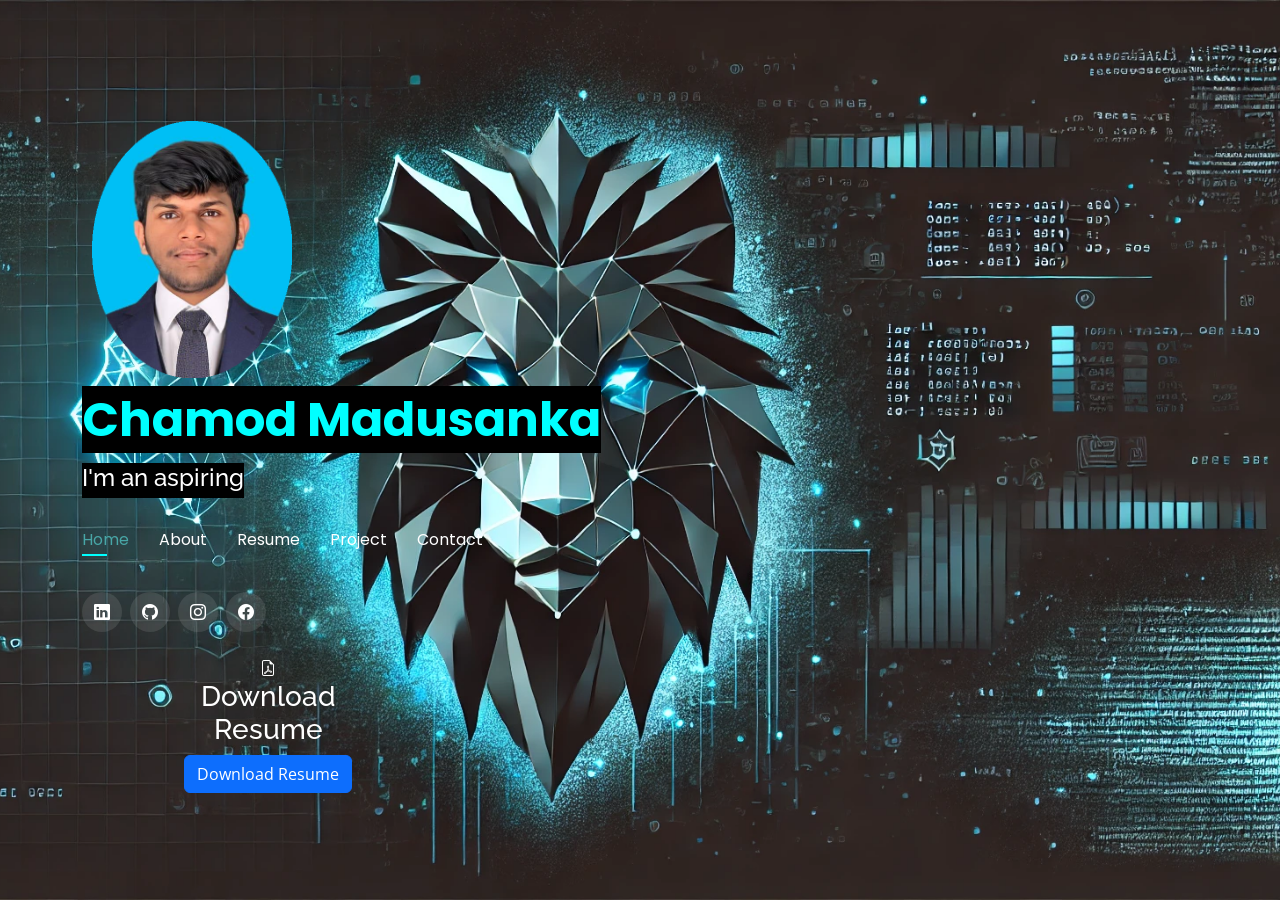
==== index.html @ 1772f2ce "Add files via upload First Commit" ====
<!DOCTYPE html>
<html lang="en">

<head>
  <meta charset="utf-8">
  <meta content="width=device-width, initial-scale=1.0" name="viewport">

  <title>Chamod Portfolio</title>
  <meta content="" name="description">
  <meta content="" name="keywords">

  <!-- Favicons -->
  <link href="assets/img/favicon.png" rel="icon">
  <link href="assets/img/apple-touch-icon.png" rel="apple-touch-icon">

  <!-- Google Fonts -->
  <link href="https://fonts.googleapis.com/css?family=Open+Sans:300,300i,400,400i,600,600i,700,700i|Raleway:300,300i,400,400i,500,500i,600,600i,700,700i|Poppins:300,300i,400,400i,500,500i,600,600i,700,700i" rel="stylesheet">

  <!-- Vendor CSS Files -->
  <link href="assets/vendor/bootstrap/css/bootstrap.min.css" rel="stylesheet">
  <link href="assets/vendor/bootstrap-icons/bootstrap-icons.css" rel="stylesheet">
  <link href="assets/vendor/boxicons/css/boxicons.min.css" rel="stylesheet">
  <link href="assets/vendor/glightbox/css/glightbox.min.css" rel="stylesheet">
  <link href="assets/vendor/remixicon/remixicon.css" rel="stylesheet">
  <link href="assets/vendor/swiper/swiper-bundle.min.css" rel="stylesheet">

  <!-- Template Main CSS File -->
  <link href="assets/css/style.css" rel="stylesheet">

</head>

<body>

  <!-- ======= Header ======= -->
 <head>
  <meta charset="UTF-8">
  <meta name="viewport" content="width=device-width, initial-scale=1.0">
  <title>Chamod Madusanka</title>
  <link href="styles.css" rel="stylesheet">
</head>
<body>
  <header id="header">
    <div class="container">
      
      <h2>
        <div style="padding: 10px;">
          <img src="assets/img/profile.png" alt="Chamod Madusanka" class="dp-img" style="max-width: 200px;">
        </div>
      </h2>
  
      <h1><span><a href="index.html">Chamod Madusanka</a></span></h1>
    
      
      <h2><span id="profession"></span></h2>

      <!-- .navbar -->
  
      <nav id="navbar" class="navbar">
        <ul>
          <li><a class="nav-link active" href="#header">Home</a></li>
          <li><a class="nav-link" href="#about">About</a></li>
          <li><a class="nav-link" href="#resume">Resume</a></li>
          <li><a class="nav-link" href="#services">Project</a></li>
          <li><a class="nav-link" href="#contact">Contact</a></li>
        </ul>
        <i class="bi bi-list mobile-nav-toggle"></i>
      </nav>
      
      <!-- End Header -->
  
      <div class="social-links">
        <a href="https://www.linkedin.com/in/chamod-madhusanka/" class="linkedin"><i class="bi bi-linkedin"></i></a>
        <a href="https://github.com/chamod419" class="twitter"><i class="bi bi-github"></i></a>
        <a href="https://www.instagram.com/chamod_madhusanka_/" class="instagram"><i class="bi bi-instagram"></i></a>
        <a href="https://web.facebook.com/profile.php?id=100081708814983" class="facebook"><i class="bi bi-facebook"></i></a>
              
      </div>
      
      <div class="pdf">
      <div class="col-md-2 col-12 mt-4 d-flex align-items-stretch justify-content-center offset-md-1">
        <div class="info-box text-center">
          <i class="bi bi-file-earmark-pdf"></i>
          <h3>Download Resume</h3>
          <p>
            <a href="assets/Chamod_Madusanka_CV.pdf" class="btn btn-primary" download>Download Resume</a>
          </p>
        </div>
      </div>
      </div>
      
    </div>
  </header>
  
  <body>
    <p id="profession"></p>
  
    <script>
      // Define an array of sentences
      var sentences = [
        "I'm an aspiring Software Engineer.",
        "Passionate about Problem-Solving.",
        "Skilled in full-stack development.",
        "Familiar with database management.",
        "Quick learner of new technologies."
      ];
  
      // Function to simulate typing effect
      function typeEffect(element, sentence, delay) {
        var index = 0;
  
        function type() {
          if (index < sentence.length) {
            element.innerHTML += sentence.charAt(index);
            index++;
            setTimeout(type, delay);
          }
        }
  
        type();
      }
  
      // Function to cycle through sentences
      function cycleSentences() {
        var professionElement = document.getElementById("profession");
        var currentIndex = 0;
  
        // Function to update the profession element with the current sentence
        function updateProfession() {
          professionElement.innerHTML = ''; // Clear previous content
          typeEffect(professionElement, sentences[currentIndex], 100);
  
          // Move to the next sentence
          currentIndex++;
          if (currentIndex >= sentences.length) {
            currentIndex = 0; // Start from the beginning
          }
        }
  
        // Initial update
        updateProfession();
  
        // Schedule updates every 5 seconds (adjust as needed)
        setInterval(updateProfession, 5000);
      }
  
      // Call the cycleSentences function after the page has finished loading
      window.onload = function() {
        cycleSentences();
      };
    </script>

  </body>
  
  

  <!-- ======= About Section ======= -->
  <section id="about" class="about">

    <!-- ======= About Me ======= -->
    <div class="about-me container">

      <div class="section-title">
        <h2>About</h2>
        <p>Learn more about me</p>
      </div>

      <div class="row">
        <div class="col-lg-4" data-aos="fade-right">
          <img src="assets/img/me.jpg" class="img-fluid" alt="">
        </div>
        <div class="col-lg-8 pt-4 pt-lg-0 content" data-aos="fade-left">
          <h3>Software Engineer &amp; Web Developer</h3>
          <p class="fst-italic">
            "Hello! I’m Chamod Madusanka, a dedicated and motivated software engineering student currently pursuing a Higher Diploma in Computing and Software Engineering. 
            With a strong foundation in programming, web development, and software design, 
            I am eager to apply my skills to solve real-world challenges and create impactful solutions."
          </p>
          <div class="row">
            <div class="col-lg-6">
              <ul>
                <li><i class="bi bi-chevron-right"></i> <strong>Degree:</strong> <span>BSC (HONS) Computing and Software Engineering Undergraduate Student</span></li>
                <li><i class="bi bi-chevron-right"></i> <strong>Birthday:</strong> <span>07 October 2003</span></li>
                <li><i class="bi bi-chevron-right"></i> <strong>City:</strong> <span>Matale, Sri Lanka</span></li>
              </ul>
            </div>
            <div class="col-lg-6">
              <ul>
                <li><i class="bi bi-chevron-right"></i> <strong>Age:</strong> <span>21</span></li>
                <li><i class="bi bi-chevron-right"></i> <strong>Email:</strong> <span>chamodmadusanka55@gmail.com</span></li>
                <li><i class="bi bi-chevron-right"></i> <strong>Phone:</strong> <span>076 7691095</span></li>
                <li><i class="bi bi-chevron-right"></i> <strong>Gender:</strong> <span>Male</span></li>
              </ul>
            </div>
          </div>
          <p>
            Obtaining an internship in software engineering will allow me to hone my technical, creative, and analytical 
            talents while also helping the company expand and succeed. In addition to actively participating in the team's projects and activities, 
            my goals are to obtain practical experience in the field of software engineering and to absorb knowledge from the more seasoned professionals around me.
          </p>
        </div>
      </div>

    </div><!-- End About Me -->

    <!-- ======= Counts ======= -->
    <div class="counts container">

      <div class="row">

        <div class="col-lg-3 col-md-6">
          <div class="count-box">
            <i class="bi bi-emoji-smile"></i>
            <span data-purecounter-start="0" data-purecounter-end="10" data-purecounter-duration="1" class="purecounter"></span>
            <p>TECHNICAL SKILL</p>
          </div>
        </div>

        <div class="col-lg-3 col-md-6 mt-5 mt-md-0">
          <div class="count-box">
            <i class="bi bi-journal-richtext"></i>
            <span data-purecounter-start="0" data-purecounter-end="5" data-purecounter-duration="1" class="purecounter"></span>
            <p>Projects</p>
          </div>
        </div>

        <div class="col-lg-3 col-md-6 mt-5 mt-lg-0">
          <div class="count-box">
            <i class="bi bi-headset"></i>
            <span data-purecounter-start="0" data-purecounter-end="6" data-purecounter-duration="1" class="purecounter"></span>
            <p>PERSONAL SKILLS</p>
          </div>
        </div>

        <div class="col-lg-3 col-md-6 mt-5 mt-lg-0">
          <div class="count-box">
            <i class="bi bi-award"></i>
            <span data-purecounter-start="0" data-purecounter-end="2" data-purecounter-duration="1" class="purecounter"></span>
            <p>ONGOING LEARNING</p>
          </div>
        </div>

      </div>

    </div><!-- End Counts -->

    <!-- ======= Skills  ======= -->
    <div class="skills container">

      <div class="section-title">
        <h2>Skills</h2>
      </div>

      <div class="row skills-content">

        <div class="col-lg-6">

          <div class="progress">
            <span class="skill">HTML <i class="val">90%</i></span>
            <div class="progress-bar-wrap">
              <div class="progress-bar" role="progressbar" aria-valuenow="90" aria-valuemin="0" aria-valuemax="100"></div>
            </div>
          </div>

          <div class="progress">
            <span class="skill">CSS <i class="val">90%</i></span>
            <div class="progress-bar-wrap">
              <div class="progress-bar" role="progressbar" aria-valuenow="90" aria-valuemin="0" aria-valuemax="100"></div>
            </div>
          </div>

          <div class="progress">
            <span class="skill">JavaScript <i class="val">85%</i></span>
            <div class="progress-bar-wrap">
              <div class="progress-bar" role="progressbar" aria-valuenow="85" aria-valuemin="0" aria-valuemax="100"></div>
            </div>
          </div>

          <div class="progress">
            <span class="skill">JAVA <i class="val">85%</i></span>
            <div class="progress-bar-wrap">
              <div class="progress-bar" role="progressbar" aria-valuenow="85" aria-valuemin="0" aria-valuemax="100"></div>
            </div>
          </div>

          <div class="progress">
            <span class="skill">Php <i class="val">80%</i></span>
            <div class="progress-bar-wrap">
              <div class="progress-bar" role="progressbar" aria-valuenow="80" aria-valuemin="0" aria-valuemax="100"></div>
            </div>
          </div>

          <div class="progress">
            <span class="skill">C++ <i class="val">90%</i></span>
            <div class="progress-bar-wrap">
              <div class="progress-bar" role="progressbar" aria-valuenow="90" aria-valuemin="0" aria-valuemax="100"></div>
            </div>
          </div>

          <div class="progress">
            <span class="skill">SQL <i class="val">90%</i></span>
            <div class="progress-bar-wrap">
              <div class="progress-bar" role="progressbar" aria-valuenow="90" aria-valuemin="0" aria-valuemax="100"></div>
            </div>
          </div>

          <div class="progress">
            <span class="skill">Bootstrap <i class="val">50%</i></span>
            <div class="progress-bar-wrap">
              <div class="progress-bar" role="progressbar" aria-valuenow="50" aria-valuemin="0" aria-valuemax="100"></div>
            </div>
          </div>

          <div class="progress">
            <span class="skill">Python <i class="val">70%</i></span>
            <div class="progress-bar-wrap">
              <div class="progress-bar" role="progressbar" aria-valuenow="70" aria-valuemin="0" aria-valuemax="100"></div>
            </div>
          </div>

          <div class="progress">
            <span class="skill">React JS<i class="val">75%</i></span>
            <div class="progress-bar-wrap">
              <div class="progress-bar" role="progressbar" aria-valuenow="75" aria-valuemin="0" aria-valuemax="100"></div>
            </div>
          </div>

        <div class="progress">
          <span class="skill">Node JS<i class="val">75%</i></span>
          <div class="progress-bar-wrap">
            <div class="progress-bar" role="progressbar" aria-valuenow="75" aria-valuemin="0" aria-valuemax="100"></div>
          </div>
        </div>

        </div>


      </div>

    </div><!-- End Skills -->

    <!-- ======= Interests ======= -->
    <div class="interests container">

      <div class="section-title">
        <h2>Interests</h2>
      </div>

      <div class="row">
        <div class="col-lg-3 col-md-4">
          <div class="icon-box">
            <i class="ri-store-line" style="color: #AE445A;"></i>
            <h3>Software Engineering Intern</h3>
          </div>
        </div>
        <div class="col-lg-3 col-md-4 mt-4 mt-md-0">
          <div class="icon-box">
            <i class="ri-bar-chart-box-line" style="color: #E82561;"></i>
            <h3>Frontend Developer Intern</h3>
          </div>
        </div>
        <div class="col-lg-3 col-md-4 mt-4 mt-md-0">
          <div class="icon-box">
            <i class="ri-calendar-todo-line" style="color: #F2AE66;"></i>
            <h3>Backend Developer Intern</h3>
          </div>
        </div>
        <div class="col-lg-3 col-md-4 mt-4 mt-lg-0">
          <div class="icon-box">
            <i class="ri-paint-brush-line" style="color: #EB5A3C;"></i>
            <h3>Full Stack Developer Intern</h3>
          </div>
        </div>
        
    </div><!-- End Interests -->


  </section>
  <!-- End About Section -->

  <!-- ======= Resume Section ======= -->
  <section id="resume" class="resume">
    <div class="container">

      <div class="section-title">
        <h2>Resume</h2>
        <p>Check My Resume</p>
        <div class="col-md-2 col-12 mt-4 d-flex align-items-stretch justify-content-center offset-md-1">
          <div class="info-box text-center">
            <i class="bi bi-file-earmark-pdf"></i>
            <h3>Download Resume</h3>
            <p>
              <a href="assets/Chamod_Madusanka_CV.pdf" class="btn btn-primary" download>Download Resume</a>
            </p>
          </div>
        </div>
      </div>

      <div class="row">
        <div class="col-lg-6">
          <h3 class="resume-title">PROJECTS</h3>

          <div class="resume-item pb-0">
            <h4>Developed a fully responsive, database-driven restaurant management
              web application </h4>
            <p><em>For “The Gallery Café” to enhance customer experience and streamline
              operations. Features include online table reservations, pre-order
              functionality, role based user management and a search system to filter menu
              items by cuisine. Integrated secure user authentication for Admin, Staff and
              Customers, with high-quality visuals for menus and promotions.
              </em></p>
            <p>
            <ul>
              <li>Technologies-:  HTML, CSS, JavaScript, PHP, MYSQL</li>
              
            </ul>
            </p>
          </div>

          <div class="resume-item pb-0">
            <h4>Bakery Management System </h4>
            <p><em>Developed a comprehensive C++ application to manage a bakery’s
              inventory and customer interactions, featuring user authentication, item
              display, addition, search, and a dynamic shopping cart with a checkout
              process. Integrated real-time stock level checks during cart additions,
              ensuring accurate inventory updates.
              </em></p>
            <p>
            <ul>
              <li>Technologies-: C++</li>
              
            </ul>
            </p>
          </div>

          <div class="resume-item pb-0">
            <h4>Expense Track web application </h4>
            <p><em>Developed a project to accomplish a track application to maintain our
              expenses. The objectives was to build expense tracker which contains details
              of the individual and it will give some features like to download, upload
              receipt and checking categorization in the relevant budget of the user using
              income and the expense.
              </em></p>
            <p>
            <ul>
              <li>Technologies-: HTML, CSS, JavaScript, Node.js</li>
              </ul>
              </p>
              </div>

              <div class="resume-item pb-0">
                <h4>Dog Nutrition App </h4>
                <p><em>Developed a mobile application to help dog owners find and purchase highquality dog food and access educational content on dog nutrition. The app
                  features user authentication, profile management, a searchable product
                  catalog with detailed descriptions and reviews, a shopping cart with realtime updates, and a dedicated section for nutrition guides tailored to
                  different breeds and life stages.
                  </em></p>
                <p>
                <ul>
                  <li>Technologies used include Android Studio.</li>
          
            </ul>
            </p>
          </div>

              <div class="resume-item pb-0">
                <h4>Simple Shooting Game </h4>
                <p><em>Developed a browser-based shooting game using HTML, CSS, and
                  JavaScript, featuring responsive gameplay, real-time scoring, and level
                  progression. Implemented player controls, firing mechanics, dynamic enemy
                  generation, and collision detection. Enhanced user experience with smooth
                  animations, interactive game logic, and a user-friendly interface.                  
                  </em></p>
                <p>
                <ul>
                  <li>Technologies-: HTML, CSS, JavaScript</li>
          
            </ul>
            </p>
          </div>

            

          <h3 class="resume-title">Education</h3>
          <div class="resume-item">
            <h4>International College of Business & Technology (ICBT)</h4>
            <h5>2023 - 2026</h5>
            <p><em>BSC (HONS) Computing and Software Engineering Undergraduate Student.</em></p>
          </div>
          <div class="resume-item">
            <h4>Christ Church College Matale </h4>
            <h5>2009 - 2022</h5>
            <p><em>G.C.E (A/L) Examination | Appearance in Science Stream</em></p>
            <p>G.C.E (O/L) Examination </p>
          </div>
        </div>
    
      </div>

    </div>
  </section>
  <!-- End Resume Section -->

  <!-- ======= Services Section ======= -->
  <section id="services" class="services">
    <div class="container">

      <div class="section-title">
        <h2>PROJECTS</h2>
        <p>MY PROJECTS</p>
      </div>

      <div class="row">

        <div class="col-lg-4 col-md-6 d-flex align-items-stretch mt-4 mt-lg-0">
          <div class="icon-box">
            <a href="https://github.com/chamod419/Restaurant-web-application">
            <div class="icon"><i class="bx bxl-dribbble"></i></div>
            <h4>Developed a fully responsive, database-driven restaurant management
              web application.</h4>
            <p>For “The Gallery Café” to enhance customer experience and streamline
              operations. Features include online table reservations, pre-order
              functionality, role based user management and a search system to filter menu
              items by cuisine. Integrated secure user authentication for Admin, Staff and
              Customers, with high-quality visuals for menus and promotions.</p></a>
          </div>
        </div>

        <br><br>

        <div class="col-lg-4 col-md-6 d-flex align-items-stretch mt-4 mt-lg-0">
          <div class="icon-box">
            <a href="https://github.com/chamod419/Bakery-Management-System">
            <div class="icon"><i class="bx bx-world"></i></div>
            <h4>Bakery Management System</h4>
            <p>Developed a comprehensive C++ application to manage a bakery’s
              inventory and customer interactions, featuring user authentication, item
              display, addition, search, and a dynamic shopping cart with a checkout
              process. Integrated real-time stock level checks during cart additions,
              ensuring accurate inventory updates.</p></a>
          </div>
        </div>

        <div class="col-lg-4 col-md-6 d-flex align-items-stretch">
          <div class="icon-box">
            <a href="https://github.com/chamod419/Expense-Track-web-application-">
            <div class="icon"><i class="bx bxl-dribbble"></i></div>
            <h4>Expense Track web application</h4>
            <p>Developed a project to accomplish a track application to maintain our
              expenses. The objectives was to build expense tracker which contains details
              of the individual and it will give some features like to download, upload
              receipt and checking categorization in the relevant budget of the user using
              income and the expense.
              </p></a>
          </div>
        </div>
        <br>

        <div class="col-lg-4 col-md-6 d-flex align-items-stretch mt-4 mt-md-0">
          <div class="icon-box">
            <a href="https://github.com/chamod419/Dog-Nutrition-App">
            <div class="icon"><i class="bx bx-file"></i></div>
            <h4>Dog Nutrition App</h4>
            <p>Developed a mobile application to help dog owners find and purchase highquality dog food and access educational content on dog nutrition. The app
              features user authentication, profile management, a searchable product
              catalog with detailed descriptions and reviews, a shopping cart with realtime updates, and a dedicated section for nutrition guides tailored to
              different breeds and life stages</p></a>
          </div>
        </div>

        <div class="col-lg-4 col-md-6 d-flex align-items-stretch mt-4 mt-lg-0">
          <div class="icon-box">
            <a href="https://github.com/chamod419/Shotting-Game">
            <div class="icon"><i class="bx bx-tachometer"></i></div>
            <h4>Simple Shooting Game</h4>
            <p>Developed a browser-based shooting game using HTML, CSS, and
              JavaScript, featuring responsive gameplay, real-time scoring, and level
              progression. Implemented player controls, firing mechanics, dynamic enemy
              generation, and collision detection. Enhanced user experience with smooth
              animations, interactive game logic, and a user-friendly interface.</p></a>
          </div>
        </div>

      </div>

    </div>
  </section><!-- End Services Section -->

 

  <!-- ======= Contact Section ======= -->
  <section id="contact" class="contact">
    <div class="container">

      <div class="section-title">
        <h2>Contact</h2>
        <p>Contact Me</p>
      </div>

      <div class="row mt-2">

        <div class="col-md-6 d-flex align-items-stretch">
          <div class="info-box">
            <i class="bx bx-map"></i>
            <h3>My Address</h3>
            <p>15, Mattawa Road, Warakamura, Ukuwela, Matale, Sri Lanka</p>
          </div>
        </div>

        <div class="col-md-6 mt-4 mt-md-0 d-flex align-items-stretch">
          <div class="info-box">
            <i class="bx bx-share-alt"></i>
            <h3>Social Profiles</h3>
            <div class="social-links">
              <a href="https://www.linkedin.com/in/chamod-madhusanka/" class="linkedin"><i class="bi bi-linkedin"></i></a>
              <a href="https://github.com/chamod419" class="twitter"><i class="bi bi-github"></i></a>
              <a href="https://www.instagram.com/chamod_madhusanka_/" class="instagram"><i class="bi bi-instagram"></i></a>
              <a href="https://web.facebook.com/profile.php?id=100081708814983" class="facebook"><i class="bi bi-facebook"></i></a>
            </div>
          </div>
        </div>

        <div class="col-md-6 mt-4 d-flex align-items-stretch">
          <div class="info-box">
            <i class="bx bx-envelope"></i>
            <h3>Email Me</h3>
            <p>chamodmadhusanka55@gmail.com</p>
          </div>
        </div>
        <div class="col-md-6 mt-4 d-flex align-items-stretch">
          <div class="info-box">
            <i class="bx bx-phone-call"></i>
            <h3>Call Me</h3>
            <p>+94 767691095</p>
          </div>
        </div>
      </div>

      <form id="contactForm" action="https://api.web3forms.com/submit" method="post" role="form" class="php-email-form mt-4">
        <div class="row">
          <input type="hidden" name="access_key" value="79385c05-79aa-4429-8ef5-6fbf453b673c">
          <div class="col-md-6 form-group">
            <input type="text" name="name" class="form-control" id="name" placeholder="Your Name" required>
          </div>
          <div class="col-md-6 form-group mt-3 mt-md-0">
            <input type="email" class="form-control" name="email" id="email" placeholder="Your Email" required>
          </div>
        </div>
        <div class="form-group mt-3">
          <input type="text" class="form-control" name="subject" id="subject" placeholder="Subject" required>
        </div>
        <div class="form-group mt-3">
          <textarea class="form-control" name="message" rows="5" placeholder="Message" required></textarea>
        </div>
        <div class="my-3">
          <div id="loading" style="display:none;">Loading...</div>
          <div id="error-message" style="display:none; color: red;">An error occurred. Please try again.</div>
          <div id="sent-message" style="display:none; color: green;">Your message has been sent. Thank you!</div>
        </div>
        <div class="text-center"><button type="submit">Send Message</button></div>
      </form>
      
      <script>
        document.getElementById("contactForm").addEventListener("submit", async function (e) {
          e.preventDefault(); // Prevent default form submission
      
          const loading = document.getElementById("loading");
          const errorMessage = document.getElementById("error-message");
          const sentMessage = document.getElementById("sent-message");
      
          // Reset messages
          loading.style.display = "block";
          errorMessage.style.display = "none";
          sentMessage.style.display = "none";
      
          const formData = new FormData(this);
      
          try {
            const response = await fetch(this.action, {
              method: this.method,
              body: formData,
            });
      
            const result = await response.json();
      
            loading.style.display = "none";
      
            if (result.success) {
              sentMessage.style.display = "block"; // Show success message
              this.reset(); // Reset form
            } else {
              errorMessage.style.display = "block";
              errorMessage.innerText = result.message || "An unexpected error occurred.";
            }
          } catch (error) {
            loading.style.display = "none";
            errorMessage.style.display = "block";
            errorMessage.innerText = `An error occurred: ${error.message}`;
          }
        });
      </script>
      

    </div>
  </section>
  
  <!-- End Contact Section -->



  <!-- Vendor JS Files -->
  <script src="assets/vendor/purecounter/purecounter_vanilla.js"></script>
  <script src="assets/vendor/bootstrap/js/bootstrap.bundle.min.js"></script>
  <script src="assets/vendor/glightbox/js/glightbox.min.js"></script>
  <script src="assets/vendor/isotope-layout/isotope.pkgd.min.js"></script>
  <script src="assets/vendor/swiper/swiper-bundle.min.js"></script>
  <script src="assets/vendor/waypoints/noframework.waypoints.js"></script>
  <script src="assets/vendor/php-email-form/validate.js"></script>

  <!-- Template Main JS File -->
  <script src="assets/js/main.js"></script>

</body>

</html>
---- assets/css/style.css ----
body {
  font-family: "Open Sans", sans-serif;
  background-color: #040404;
  color: #fff;
  position: relative;
  background: transparent;
}

body::before {
  content: "";
  position: fixed;
  background: #040404 url("../img/bg.jpg")  right no-repeat;
  background-size: cover;
  left: 0;
  right: 0;
  top: 0;
  height: 100vh;
  z-index: -1;
}

@media (min-width: 1024px) {
  body::before {
    background-attachment: fixed;
  }
}

a {
  color: #00FFFF;
  text-decoration: none;
}

a:hover {
  color: #00FFFF;
  text-decoration: none;
}

h1,
h2,
h3,
h4,
h5,
h6 {
  font-family: "Raleway", sans-serif;
  
}

/*--------------------------------------------------------------
# Header
--------------------------------------------------------------*/
#header {
  transition: ease-in-out 0.3s;
  position: relative;
  height: 100vh;
  display: flex;
  align-items: center;
  z-index: 997;
  overflow-y: auto;
}

#header * {
  transition: ease-in-out 0.3s;
}

#header h1 {
  font-size: 48px;
  margin: 0;
  padding: 0;
  line-height: 1;
  font-weight: 700;
  font-family: "Poppins", sans-serif;
  
}

#header h1 a,
#header h1 a:hover {
  color: Navyblue;
  line-height: 1;
  display: inline-block;
}

#header h2 {
  font-size: 24px;
  margin-top: 20px;
  color:#00FFFF;


}
#header h2 span {
  background-color:black;


}
#header h1 span {
  background-color: black;


}
#header h2 span {
  color: #fff;
  
  padding-bottom: 6px;
}

#header img {
  padding: 0;
  margin: 0;
}

#header .social-links {
  margin-top: 40px;
  display: flex;
}

#header .social-links a {
  font-size: 16px;
  display: flex;
  justify-content: center;
  align-items: center;
  background: rgba(255, 255, 255, 0.1);
  color: #fff;
  line-height: 1;
  margin-right: 8px;
  border-radius: 50%;
  width: 40px;
  height: 40px;
}

#header .social-links a:hover {
  background: #00FFFF;
}

@media (max-width: 992px) {
  #header h1 {
    font-size: 36px;
  }

  #header h2 {
    font-size: 20px;
    line-height: 30px;
  }

  #header .social-links {
    margin-top: 15px;
  }

  #header .container {
    display: flex;
    flex-direction: column;
    align-items: center;
  }
}

/* Header Top */
#header.header-top {
  height: 80px;
  position: fixed;
  left: 0;
  top: 0;
  right: 0;
  background: rgba(0, 0, 0, 0.9);
}

#header.header-top .social-links,
#header.header-top h2 {
  display: none;
}

#header.header-top .pdf,
#header.header-top h2 {
  display: none;
}

#header.header-top h1 {
  margin-right: auto;
  font-size: 36px;
}

#header.header-top .container {
  display: flex;
  align-items: center;
}

#header.header-top .navbar {
  margin: 0;
}

@media (max-width: 768px) {
  #header.header-top {
    height: 60px;
  }

  #header.header-top h1 {
    font-size: 26px;
  }
}

/*--------------------------------------------------------------
# Navigation Menu
--------------------------------------------------------------*/
/**
* Desktop Navigation 
*/
.navbar {
  padding: 0;
  margin-top: 35px;
}

.navbar ul {
  margin: 0;
  padding: 0;
  display: flex;
  list-style: none;
  align-items: center;
}

.navbar li {
  position: relative;
}

.navbar li+li {
  margin-left: 30px;
}

.navbar a,
.navbar a:focus {
  display: flex;
  align-items: center;
  justify-content: space-between;
  padding: 0;
  font-family: "Poppins", sans-serif;
  font-size: 16px;
  font-weight: 400;
  color: #ffffff;
  white-space: nowrap;
  transition: 0.3s;
}

.navbar a i,
.navbar a:focus i {
  font-size: 12px;
  line-height: 0;
  margin-left: 5px;
}

.navbar a:before {
  content: "";
  position: absolute;
  width: 0;
  height: 2px;
  bottom: -4px;
  left: 0;
  background-color: #00FFFF;
  visibility: hidden;
  width: 0px;
  transition: all 0.3s ease-in-out 0s;
}

.navbar a:hover:before,
.navbar li:hover>a:before,
.navbar .active:before {
  visibility: visible;
  width: 25px;
}

.navbar a:hover,
.navbar .active,
.navbar .active:focus,
.navbar li:hover>a {
  color: #48A6A7;
}

/**
* Mobile Navigation 
*/
.mobile-nav-toggle {
  color: #fff;
  font-size: 28px;
  cursor: pointer;
  display: none;
  line-height: 0;
  transition: 0.5s;
  position: fixed;
  right: 15px;
  top: 15px;
}

@media (max-width: 991px) {
  .mobile-nav-toggle {
    display: block;
  }

  .navbar ul {
    display: none;
  }
}

.navbar-mobile {
  position: fixed;
  overflow: hidden;
  top: 0;
  right: 0;
  left: 0;
  bottom: 0;
  background: rgba(0, 0, 0, 0.9);
  transition: 0.3s;
  z-index: 999;
  margin-top: 0;
}

.navbar-mobile .mobile-nav-toggle {
  position: absolute;
  top: 15px;
  right: 15px;
}

.navbar-mobile ul {
  display: block;
  position: absolute;
  top: 55px;
  right: 15px;
  bottom: 45px;
  left: 15px;
  padding: 10px 0;
  overflow-y: auto;
  transition: 0.3s;
  border: 2px solid rgba(255, 255, 255, 0.2);
}

.navbar-mobile li {
  padding: 12px 20px;
}

.navbar-mobile li+li {
  margin: 0;
}

.navbar-mobile a,
.navbar-mobile a:focus {
  font-size: 16px;
  position: relative;
}

/*--------------------------------------------------------------
# Sections General
--------------------------------------------------------------*/
section {
  overflow: hidden;
  position: absolute;
  width: 100%;
  top: 140px;
  bottom: 100%;
  opacity: 0;
  transition: ease-in-out 0.4s;
  z-index: 2;
}

section.section-show {
  top: 100px;
  bottom: auto;
  opacity: 1;
  padding-bottom: 45px;
}

section .container {
  background: rgba(0, 0, 0, 0.9);
  padding: 30px;
}

@media (max-width: 768px) {
  section {
    top: 120px;
  }

  section.section-show {
    top: 80px;
  }
}

.section-title h2 {
  font-size: 14px;
  font-weight: 500;
  padding: 0;
  line-height: 1px;
  margin: 0 0 20px 0;
  letter-spacing: 2px;
  text-transform: uppercase;
  color: #aaaaaa;
  font-family: "Poppins", sans-serif;
}

.section-title h2::after {
  content: "";
  width: 120px;
  height: 1px;
  display: inline-block;
  background: #00FFFF;
  margin: 4px 10px;
}

.section-title p {
  margin: 0;
  margin: -15px 0 15px 0;
  font-size: 36px;
  font-weight: 700;
  text-transform: uppercase;
  font-family: "Poppins", sans-serif;
  color: #fff;
}

/*--------------------------------------------------------------
# About
--------------------------------------------------------------*/
.about-me .content h3 {
  font-weight: 700;
  font-size: 26px;
  color: #00ffdd;
}

.about-me .content ul {
  list-style: none;
  padding: 0;
}

.about-me .content ul li {
  margin-bottom: 20px;
  display: flex;
  align-items: center;
}

.about-me .content ul strong {
  margin-right: 10px;
}

.about-me .content ul i {
  font-size: 16px;
  margin-right: 5px;
  color: #00ffdd;
  line-height: 0;
}

.about-me .content p:last-child {
  margin-bottom: 0;
}

/*--------------------------------------------------------------
# Counts
--------------------------------------------------------------*/
.counts {
  padding: 70px 0 60px;
}

.counts .count-box {
  padding: 30px 30px 25px 30px;
  width: 100%;
  position: relative;
  text-align: center;
  background: rgba(255, 255, 255, 0.08);
}

.counts .count-box i {
  position: absolute;
  top: -25px;
  left: 50%;
  transform: translateX(-50%);
  font-size: 24px;
  background: rgba(255, 255, 255, 0.1);
  padding: 12px;
  color: #00ffdd;
  border-radius: 50px;
  line-height: 0;
}

.counts .count-box span {
  font-size: 36px;
  display: block;
  font-weight: 600;
  color: #ff7474;
}

.counts .count-box p {
  padding: 0;
  margin: 0;
  font-family: "Raleway", sans-serif;
  font-size: 14px;
}

/*--------------------------------------------------------------
# Skills
--------------------------------------------------------------*/
.skills .progress {
  height: 60px;
  display: block;
  background: none;
  border-radius: 0;
}

.skills .progress .skill {
  padding: 10px 0;
  margin: 0;
  text-transform: uppercase;
  display: block;
  font-weight: 600;
  font-family: "Poppins", sans-serif;
  color: #fff;
}

.skills .progress .skill .val {
  float: right;
  font-style: normal;
}

.skills .progress-bar-wrap {
  background: rgba(255, 255, 255, 0.2);
}

.skills .progress-bar {
  width: 1px;
  height: 10px;
  transition: 0.9s;
  background-color: #00ff88;
}

/*--------------------------------------------------------------
# Interests
--------------------------------------------------------------*/
.interests .icon-box {
  display: flex;
  align-items: center;
  padding: 20px;
  background: rgba(255, 255, 255, 0.08);
  transition: ease-in-out 0.3s;
}

.interests .icon-box i {
  font-size: 32px;
  padding-right: 10px;
  line-height: 1;
}

.interests .icon-box h3 {
  font-weight: 700;
  margin: 0;
  padding: 0;
  line-height: 1;
  font-size: 16px;
  color: #fff;
}

.interests .icon-box:hover {
  background: rgba(255, 255, 255, 0.12);
}

/*--------------------------------------------------------------
# Testimonials
--------------------------------------------------------------*/
.testimonials .testimonials-carousel,
.testimonials .testimonials-slider {
  overflow: hidden;
}

.testimonials .testimonial-item {
  box-sizing: content-box;
  min-height: 320px;
}

.testimonials .testimonial-item .testimonial-img {
  width: 90px;
  border-radius: 50%;
  margin: -40px 0 0 40px;
  position: relative;
  z-index: 2;
  border: 6px solid rgba(255, 255, 255, 0.12);
}

.testimonials .testimonial-item h3 {
  font-size: 18px;
  font-weight: bold;
  margin: 10px 0 5px 45px;
  color: #fff;
}

.testimonials .testimonial-item h4 {
  font-size: 14px;
  color: #999;
  margin: 0 0 0 45px;
}

.testimonials .testimonial-item .quote-icon-left,
.testimonials .testimonial-item .quote-icon-right {
  color: rgba(255, 255, 255, 0.25);
  font-size: 26px;
}

.testimonials .testimonial-item .quote-icon-left {
  display: inline-block;
  left: -5px;
  position: relative;
}

.testimonials .testimonial-item .quote-icon-right {
  display: inline-block;
  right: -5px;
  position: relative;
  top: 10px;
}

.testimonials .testimonial-item p {
  font-style: italic;
  margin: 0 15px 0 15px;
  padding: 20px 20px 60px 20px;
  background: rgba(255, 255, 255, 0.1);
  position: relative;
  border-radius: 6px;
  position: relative;
  z-index: 1;
}

.testimonials .swiper-pagination {
  margin-top: 20px;
  position: relative;
}

.testimonials .swiper-pagination .swiper-pagination-bullet {
  width: 12px;
  height: 12px;
  opacity: 1;
  background-color: rgba(255, 255, 255, 0.3);
}

.testimonials .swiper-pagination .swiper-pagination-bullet-active {
  background-color: #00FFFF;
}

/*--------------------------------------------------------------
# Resume
--------------------------------------------------------------*/
.resume .resume-title {
  font-size: 26px;
  font-weight: 700;
  margin-top: 20px;
  margin-bottom: 20px;
  color: #fff;
}

.resume .resume-item {
  padding: 0 0 20px 20px;
  margin-top: -2px;
  border-left: 2px solid rgba(255, 255, 255, 0.2);
  position: relative;
}

.resume .resume-item h4 {
  line-height: 18px;
  font-size: 18px;
  font-weight: 600;
  text-transform: uppercase;
  font-family: "Poppins", sans-serif;
  color: #00CED1;
  margin-bottom: 10px;
}

.resume .resume-item h5 {
  font-size: 16px;
  background: rgba(255, 255, 255, 0.15);
  padding: 5px 15px;
  display: inline-block;
  font-weight: 600;
  margin-bottom: 10px;
}

.resume .resume-item ul {
  padding-left: 20px;
}

.resume .resume-item ul li {
  padding-bottom: 10px;
}

.resume .resume-item:last-child {
  padding-bottom: 0;
}

.resume .resume-item::before {
  content: "";
  position: absolute;
  width: 16px;
  height: 16px;
  border-radius: 50px;
  left: -9px;
  top: 0;
  background: #00CED1;
  border: 2px solid #00CED1;
}

/*--------------------------------------------------------------
# Services
--------------------------------------------------------------*/
.services .icon-box {
  text-align: center;
  background: rgba(204, 204, 204, 0.1);
  padding: 80px 20px;
  transition: all ease-in-out 0.3s;
}

.services .icon-box .icon {
  margin: 0 auto;
  width: 64px;
  height: 64px;
  background: #18d26e;
  border-radius: 5px;
  transition: all 0.3s ease-out 0s;
  display: flex;
  align-items: center;
  justify-content: center;
  margin-bottom: 20px;
  transform-style: preserve-3d;
}

.services .icon-box .icon i {
  color: #fff;
  font-size: 28px;
}

.services .icon-box .icon::before {
  position: absolute;
  content: "";
  left: -8px;
  top: -8px;
  height: 100%;
  width: 100%;
  background: rgba(255, 255, 255, 0.15);
  border-radius: 5px;
  transition: all 0.3s ease-out 0s;
  transform: translateZ(-1px);
}

.services .icon-box h4 {
  font-weight: 700;
  margin-bottom: 15px;
  font-size: 24px;
}

.services .icon-box h4 a {
  color: #fff;
}

.services .icon-box p {
  line-height: 24px;
  font-size: 14px;
  margin-bottom: 0;
}

.services .icon-box:hover {
  background: #18d26e;
  border-color: #18d26e;
}

.services .icon-box:hover .icon {
  background: #fff;
}

.services .icon-box:hover .icon i {
  color: #18d26e;
}

.services .icon-box:hover .icon::before {
  background: #35e888;
}

.services .icon-box:hover h4 a,
.services .icon-box:hover p {
  color: #fff;
}

/*--------------------------------------------------------------
# Portfolio
--------------------------------------------------------------*/
.portfolio .portfolio-item {
  margin-bottom: 30px;
}

.portfolio #portfolio-flters {
  padding: 0;
  margin: 0 auto 15px auto;
  list-style: none;
  text-align: center;
  border-radius: 50px;
  padding: 2px 15px;
}

.portfolio #portfolio-flters li {
  cursor: pointer;
  display: inline-block;
  padding: 8px 16px 10px 16px;
  font-size: 14px;
  font-weight: 600;
  line-height: 1;
  text-transform: uppercase;
  color: #fff;
  background: rgba(255, 255, 255, 0.1);
  margin: 0 3px 10px 3px;
  transition: all 0.3s ease-in-out;
  border-radius: 4px;
}

.portfolio #portfolio-flters li:hover,
.portfolio #portfolio-flters li.filter-active {
  background: #00CED1;
}

.portfolio #portfolio-flters li:last-child {
  margin-right: 0;
}

.portfolio .portfolio-wrap {
  transition: 0.3s;
  position: relative;
  overflow: hidden;
  z-index: 1;
  background: rgba(0, 0, 0, 0.6);
}

.portfolio .portfolio-wrap::before {
  content: "";
  background: rgba(0, 0, 0, 0.6);
  position: absolute;
  left: 30px;
  right: 30px;
  top: 30px;
  bottom: 30px;
  transition: all ease-in-out 0.3s;
  z-index: 2;
  opacity: 0;
}

.portfolio .portfolio-wrap .portfolio-info {
  opacity: 0;
  position: absolute;
  top: 0;
  left: 0;
  right: 0;
  bottom: 0;
  text-align: center;
  z-index: 3;
  transition: all ease-in-out 0.3s;
  display: flex;
  flex-direction: column;
  justify-content: center;
  align-items: center;
}

.portfolio .portfolio-wrap .portfolio-info::before {
  display: block;
  content: "";
  width: 48px;
  height: 48px;
  position: absolute;
  top: 35px;
  left: 35px;
  border-top: 3px solid #fff;
  border-left: 3px solid #fff;
  transition: all 0.5s ease 0s;
  z-index: 9994;
}

.portfolio .portfolio-wrap .portfolio-info::after {
  display: block;
  content: "";
  width: 48px;
  height: 48px;
  position: absolute;
  bottom: 35px;
  right: 35px;
  border-bottom: 3px solid #fff;
  border-right: 3px solid #fff;
  transition: all 0.5s ease 0s;
  z-index: 9994;
}

.portfolio .portfolio-wrap .portfolio-info h4 {
  font-size: 20px;
  color: #fff;
  font-weight: 600;
}

.portfolio .portfolio-wrap .portfolio-info p {
  color: #ffffff;
  font-size: 14px;
  text-transform: uppercase;
  padding: 0;
  margin: 0;
}

.portfolio .portfolio-wrap .portfolio-links {
  text-align: center;
  z-index: 4;
}

.portfolio .portfolio-wrap .portfolio-links a {
  color: #fff;
  margin: 0 2px;
  font-size: 28px;
  display: inline-block;
  transition: 0.3s;
}

.portfolio .portfolio-wrap .portfolio-links a:hover {
  color: #63eda3;
}

.portfolio .portfolio-wrap:hover::before {
  top: 0;
  left: 0;
  right: 0;
  bottom: 0;
  opacity: 1;
}

.portfolio .portfolio-wrap:hover .portfolio-info {
  opacity: 1;
}

.portfolio .portfolio-wrap:hover .portfolio-info::before {
  top: 15px;
  left: 15px;
}

.portfolio .portfolio-wrap:hover .portfolio-info::after {
  bottom: 15px;
  right: 15px;
}

/*--------------------------------------------------------------
# Portfolio Details
--------------------------------------------------------------*/
.portfolio-details {
  padding-top: 40px;
  background: rgba(0, 0, 0, 0.8);
  position: fixed;
  left: 0;
  right: 0;
  top: 0;
  bottom: 0;
  overflow-y: auto;
}

.portfolio-details .container {
  padding-top: 20px;
  padding-bottom: 40px;
}

.portfolio-details .portfolio-title {
  font-size: 26px;
  font-weight: 700;
  margin-bottom: 20px;
}

.portfolio-details .portfolio-info {
  padding-top: 45px;
}

.portfolio-details .portfolio-info h3 {
  font-size: 22px;
  font-weight: 400;
  margin-bottom: 20px;
}

.portfolio-details .portfolio-info ul {
  list-style: none;
  padding: 0;
  font-size: 15px;
}

.portfolio-details .portfolio-info ul li+li {
  margin-top: 10px;
}

.portfolio-details .portfolio-info p {
  font-size: 15px;
  padding: 15px 0 0 0;
}

@media (max-width: 992px) {
  .portfolio-details .portfolio-info {
    padding-top: 20px;
  }
}

.portfolio-details .swiper-pagination {
  margin-top: 20px;
  position: relative;
}

.portfolio-details .swiper-pagination .swiper-pagination-bullet {
  width: 12px;
  height: 12px;
  opacity: 1;
  background-color: rgba(255, 255, 255, 0.3);
}

.portfolio-details .swiper-pagination .swiper-pagination-bullet-active {
  background-color: #00CED1;
}

/*--------------------------------------------------------------
# Contact
--------------------------------------------------------------*/
.contact .info-box {
  color: #444444;
  padding: 20px;
  width: 100%;
  background: rgba(255, 255, 255, 0.08);
}

.contact .info-box i.bx {
  font-size: 24px;
  color: #00CED1;
  border-radius: 50%;
  padding: 14px;
  float: left;
  background: rgba(255, 255, 255, 0.1);
}

.contact .info-box h3 {
  font-size: 20px;
  color: rgba(255, 255, 255, 0.5);
  font-weight: 700;
  margin: 10px 0 8px 68px;
}

.contact .info-box p {
  padding: 0;
  color: #fff;
  line-height: 24px;
  font-size: 14px;
  margin: 0 0 0 68px;
}

.contact .info-box .social-links {
  margin: 5px 0 0 68px;
  display: flex;
}

.contact .info-box .social-links a {
  font-size: 18px;
  display: inline-block;
  color: #fff;
  line-height: 1;
  margin-right: 12px;
  transition: 0.3s;
}

.contact .info-box .social-links a:hover {
  color: #00CED1;
}

.contact .php-email-form {
  padding: 30px;
  background: rgba(255, 255, 255, 0.08);
}

.contact .php-email-form .error-message {
  display: none;
  background: rgba(255, 255, 255, 0.08);
  background: #ed3c0d;
  text-align: left;
  padding: 15px;
  font-weight: 600;
}

.contact .php-email-form .error-message br+br {
  margin-top: 25px;
}

.contact .php-email-form .sent-message {
  display: none;
  background: rgba(255, 255, 255, 0.08);
  background: #00CED1;
  text-align: center;
  padding: 15px;
  font-weight: 600;
}

.contact .php-email-form .loading {
  display: none;
  background: rgba(255, 255, 255, 0.08);
  text-align: center;
  padding: 15px;
}

.contact .php-email-form .loading:before {
  content: "";
  display: inline-block;
  border-radius: 50%;
  width: 24px;
  height: 24px;
  margin: 0 10px -6px 0;
  border: 3px solid #18d26e;
  border-top-color: #eee;
  -webkit-animation: animate-loading 1s linear infinite;
  animation: animate-loading 1s linear infinite;
}

.contact .php-email-form input,
.contact .php-email-form textarea {
  border-radius: 0;
  box-shadow: none;
  font-size: 14px;
  background: rgba(255, 255, 255, 0.08);
  border: 0;
  transition: 0.3s;
  color: #fff;
}

.contact .php-email-form input:focus,
.contact .php-email-form textarea:focus {
  background-color: rgba(255, 255, 255, 0.11);
}

.contact .php-email-form input::-moz-placeholder,
.contact .php-email-form textarea::-moz-placeholder {
  color: rgba(255, 255, 255, 0.3);
  opacity: 1;
}

.contact .php-email-form input::placeholder,
.contact .php-email-form textarea::placeholder {
  color: rgba(255, 255, 255, 0.3);
  opacity: 1;
}

.contact .php-email-form input {
  padding: 10px 15px;
}

.contact .php-email-form textarea {
  padding: 12px 15px;
}

.contact .php-email-form button[type=submit] {
  background: #33ffffea ;
  border: 0;
  padding: 10px 30px;
  color: #fff;
  transition: 0.4s;
  border-radius: 4px;
}

.contact .php-email-form button[type=submit]:hover {
  background: #15bb62;
}

@-webkit-keyframes animate-loading {
  0% {
    transform: rotate(0deg);
  }

  100% {
    transform: rotate(360deg);
  }
}

@keyframes animate-loading {
  0% {
    transform: rotate(0deg);
  }

  100% {
    transform: rotate(360deg);
  }
}

/*--------------------------------------------------------------
# Credits
--------------------------------------------------------------*/
.credits {
  position: fixed;
  right: 0;
  left: 0;
  bottom: 0;
  padding: 15px;
  text-align: right;
  font-size: 13px;
  color: #fff;
  z-index: 999999;
}

@media (max-width: 992px) {
  .credits {
    text-align: center;
    padding: 10px;
    background: rgba(0, 0, 0, 0.8);
  }
}

.credits a {
  color: #18d26e;
  transition: 0.3s;
}

.credits a:hover {
  color: #fff;
}
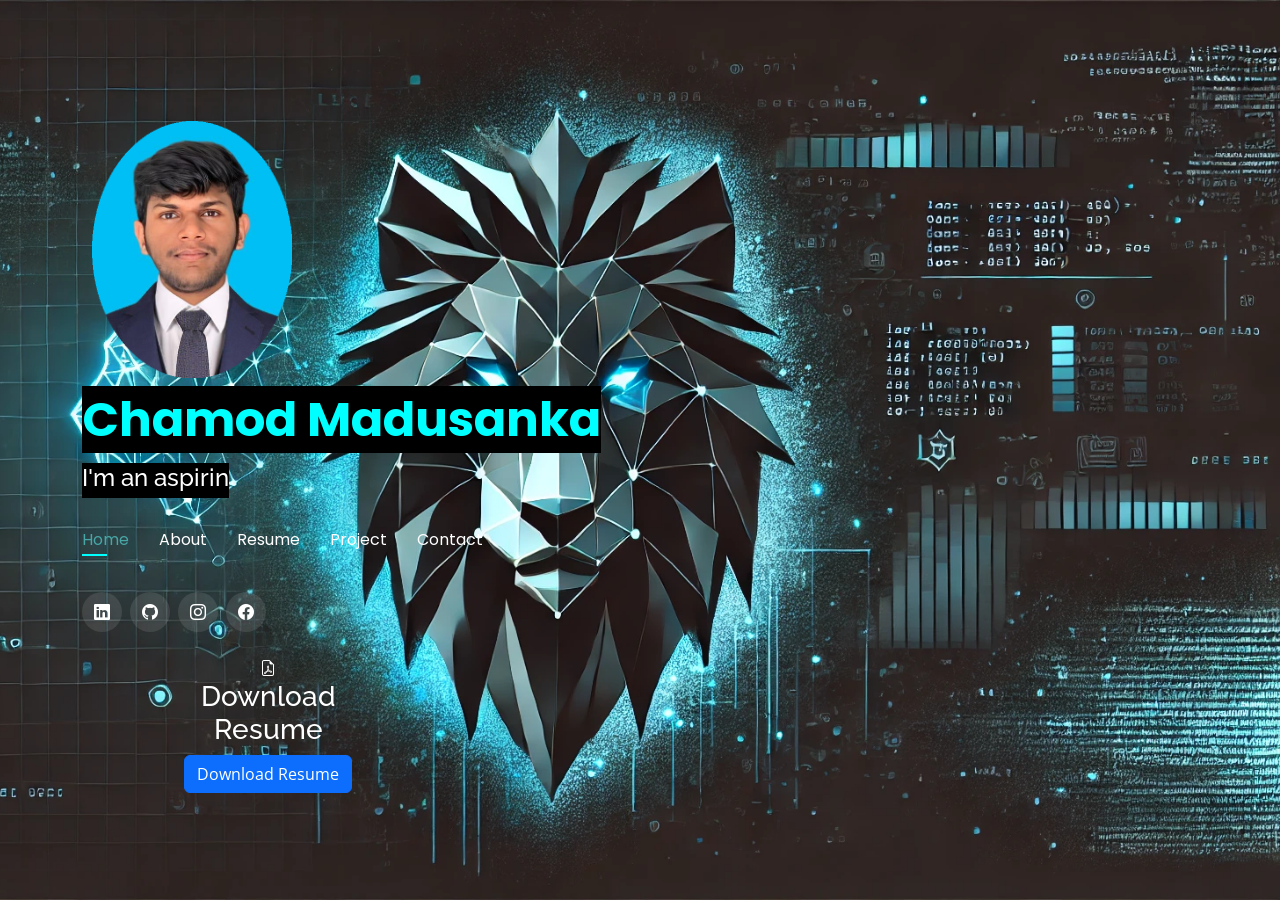
==== commit fc119c92: "Your meaningful commit message" ====
--- a/index.html
+++ b/index.html
@@ -398,6 +398,21 @@
       <div class="row">
         <div class="col-lg-6">
           <h3 class="resume-title">PROJECTS</h3>
+
+          <div class="resume-item pb-0">
+            <h4>PahanaEdu Bookshop Billing & Analytics Web Application </h4>
+            <p><em>Digitized customer accounts, billing, and daily operations for a Colombo-based bookshop. 
+                  Delivered secure role-based access (Admin/Cashier), item & customer management, invoice generation, 
+                  and an Admin analytics dashboard with Today / This Month / custom date filters showing sales, revenue, 
+                  and stock movement summaries for quick decision-making.
+              </em></p>
+            <p>
+            <ul>
+              <li>Technologies-:  Java 17, JSP/Servlets (Tomcat 9), MySQL, JDBC/DAO</li>
+              
+            </ul>
+            </p>
+          </div>
 
           <div class="resume-item pb-0">
             <h4>Developed a fully responsive, database-driven restaurant management
@@ -513,6 +528,20 @@
 
         <div class="col-lg-4 col-md-6 d-flex align-items-stretch mt-4 mt-lg-0">
           <div class="icon-box">
+            <a href="https://github.com/chamod419/Chamod_Madusanka" target="_blank" rel="noopener">
+            <div class="icon"><i class="bx bx-book-open"></i></div>
+            <h4>Bookshop Billing & Analytics (PahanaEdu)</h4>
+          <p>
+            Java-based billing system with role-based access (Admin/Cashier), customer & item management,
+            invoice generation, and an Admin dashboard with <strong>Today / This Month / custom date</strong>
+            filters showing sales, stock movement, and a concise shop summary for quick decisions.
+          </p>
+          </a>
+        </div>
+
+
+        <div class="col-lg-4 col-md-6 d-flex align-items-stretch mt-4 mt-lg-0">
+          <div class="icon-box">
             <a href="https://github.com/chamod419/Restaurant-web-application">
             <div class="icon"><i class="bx bxl-dribbble"></i></div>
             <h4>Developed a fully responsive, database-driven restaurant management
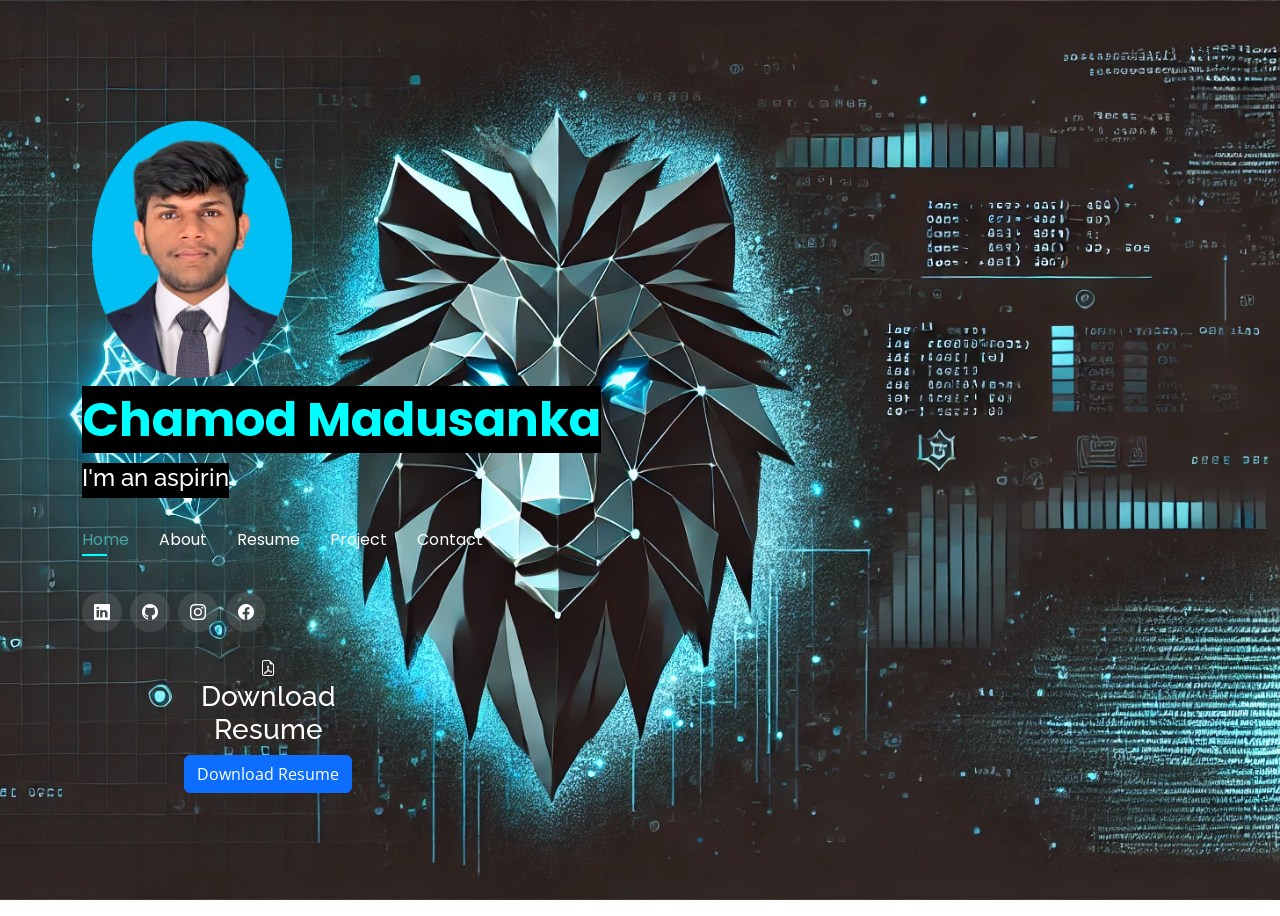
==== commit 44a0c68e: "Update My Project" ====
--- a/index.html
+++ b/index.html
@@ -536,7 +536,8 @@
             invoice generation, and an Admin dashboard with <strong>Today / This Month / custom date</strong>
             filters showing sales, stock movement, and a concise shop summary for quick decisions.
           </p>
-          </a>
+            </a>
+          </div>
         </div>
 
 
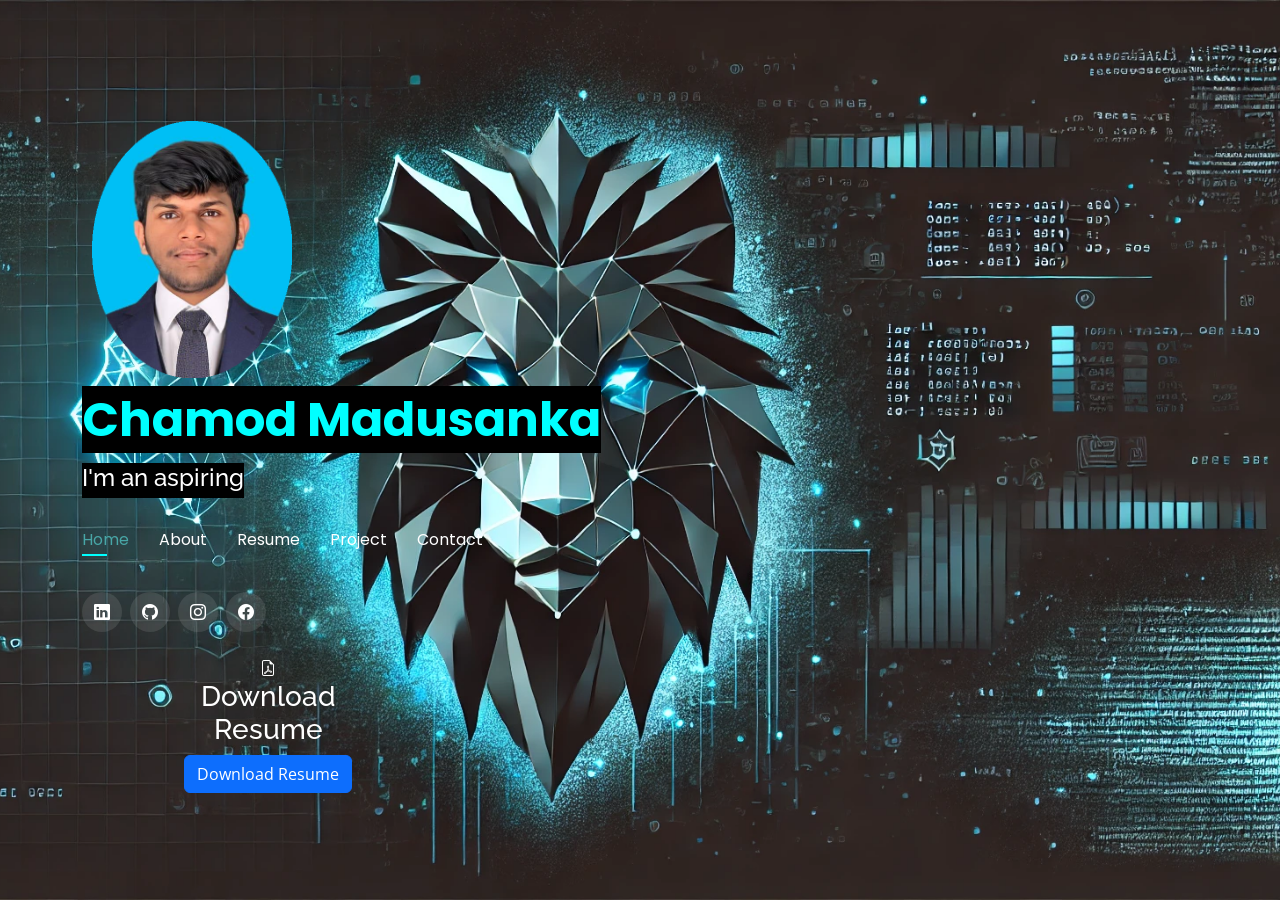
==== commit ee2f3f1f: "Update My Project" ====
--- a/index.html
+++ b/index.html
@@ -526,7 +526,7 @@
 
       <div class="row">
 
-        <div class="col-lg-4 col-md-6 d-flex align-items-stretch mt-4 mt-lg-0">
+        <!-- <div class="col-lg-4 col-md-6 d-flex align-items-stretch mt-4 mt-lg-0">
           <div class="icon-box">
             <a href="https://github.com/chamod419/Chamod_Madusanka" target="_blank" rel="noopener">
             <div class="icon"><i class="bx bx-book-open"></i></div>
@@ -538,7 +538,7 @@
           </p>
             </a>
           </div>
-        </div>
+        </div> -->
 
 
         <div class="col-lg-4 col-md-6 d-flex align-items-stretch mt-4 mt-lg-0">
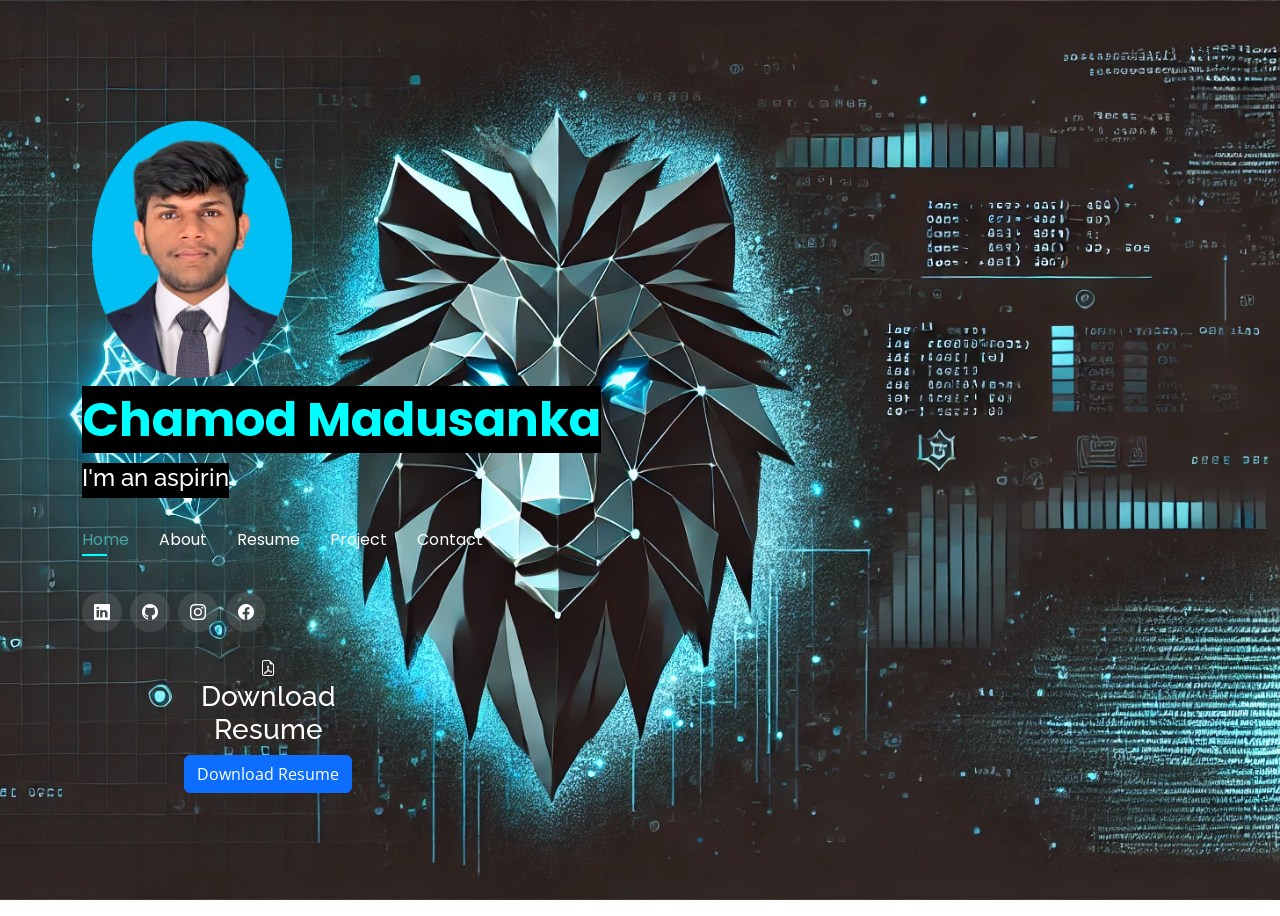
==== commit 02d4a773: "chore: initial full upload" ====
--- a/index.html
+++ b/index.html
@@ -53,7 +53,7 @@
       
       <h2><span id="profession"></span></h2>
 
-      <!-- .navbar -->
+      <!-- navbar -->
   
       <nav id="navbar" class="navbar">
         <ul>
@@ -210,7 +210,7 @@
         <div class="col-lg-3 col-md-6">
           <div class="count-box">
             <i class="bi bi-emoji-smile"></i>
-            <span data-purecounter-start="0" data-purecounter-end="10" data-purecounter-duration="1" class="purecounter"></span>
+            <span data-purecounter-start="0" data-purecounter-end="11" data-purecounter-duration="1" class="purecounter"></span>
             <p>TECHNICAL SKILL</p>
           </div>
         </div>
@@ -526,20 +526,18 @@
 
       <div class="row">
 
-        <!-- <div class="col-lg-4 col-md-6 d-flex align-items-stretch mt-4 mt-lg-0">
-          <div class="icon-box">
-            <a href="https://github.com/chamod419/Chamod_Madusanka" target="_blank" rel="noopener">
-            <div class="icon"><i class="bx bx-book-open"></i></div>
-            <h4>Bookshop Billing & Analytics (PahanaEdu)</h4>
-          <p>
-            Java-based billing system with role-based access (Admin/Cashier), customer & item management,
+        <div class="col-lg-4 col-md-6 d-flex align-items-stretch mt-4 mt-lg-0">
+          <div class="icon-box">
+            <a href="https://github.com/chamod419/Chamod_Madusanka">
+            <div class="icon"><i class="bx bxl-dribbble"></i></div>
+            <h4>PahanaEdu Bookshop Billing & Analytics Web Application.</h4>
+            <p>Java-based billing system with role-based access (Admin/Cashier), customer & item management,
             invoice generation, and an Admin dashboard with <strong>Today / This Month / custom date</strong>
-            filters showing sales, stock movement, and a concise shop summary for quick decisions.
-          </p>
-            </a>
-          </div>
-        </div> -->
-
+            filters showing sales, stock movement, and a concise shop summary for quick decisions.</p></a>
+          </div>
+        </div>
+
+        <br><br>
 
         <div class="col-lg-4 col-md-6 d-flex align-items-stretch mt-4 mt-lg-0">
           <div class="icon-box">
@@ -570,7 +568,7 @@
           </div>
         </div>
 
-        <div class="col-lg-4 col-md-6 d-flex align-items-stretch">
+        <div class="col-lg-4 col-md-6 d-flex align-items-stretch mt-4 mt-lg-0">
           <div class="icon-box">
             <a href="https://github.com/chamod419/Expense-Track-web-application-">
             <div class="icon"><i class="bx bxl-dribbble"></i></div>
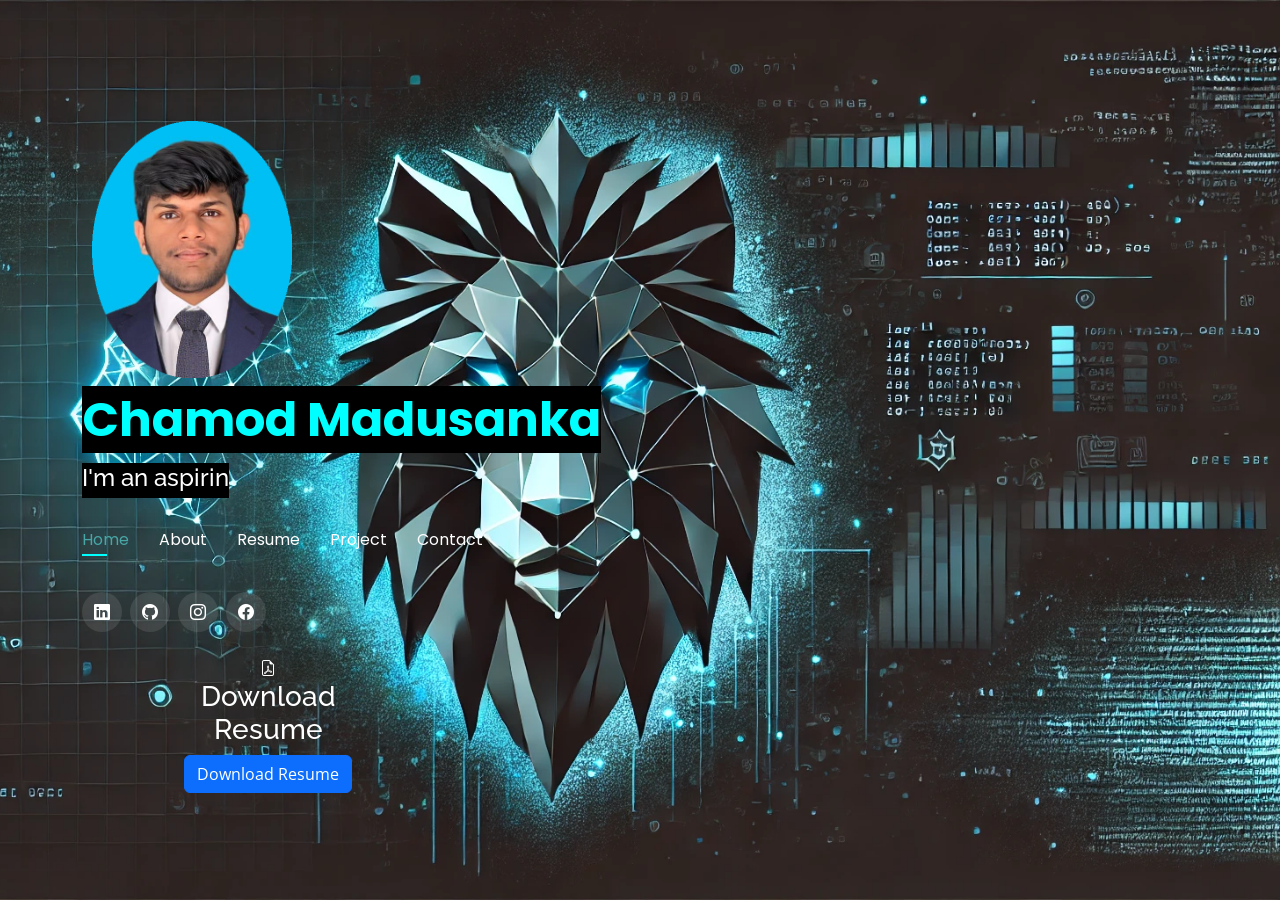
==== commit 84a26b15: "update portfolio" ====
--- a/index.html
+++ b/index.html
@@ -528,7 +528,7 @@
 
         <div class="col-lg-4 col-md-6 d-flex align-items-stretch mt-4 mt-lg-0">
           <div class="icon-box">
-            <a href="https://github.com/chamod419/Chamod_Madusanka">
+            <a href="https://github.com/chamod419/pahana-edu-billing-system.git">
             <div class="icon"><i class="bx bxl-dribbble"></i></div>
             <h4>PahanaEdu Bookshop Billing & Analytics Web Application.</h4>
             <p>Java-based billing system with role-based access (Admin/Cashier), customer & item management,
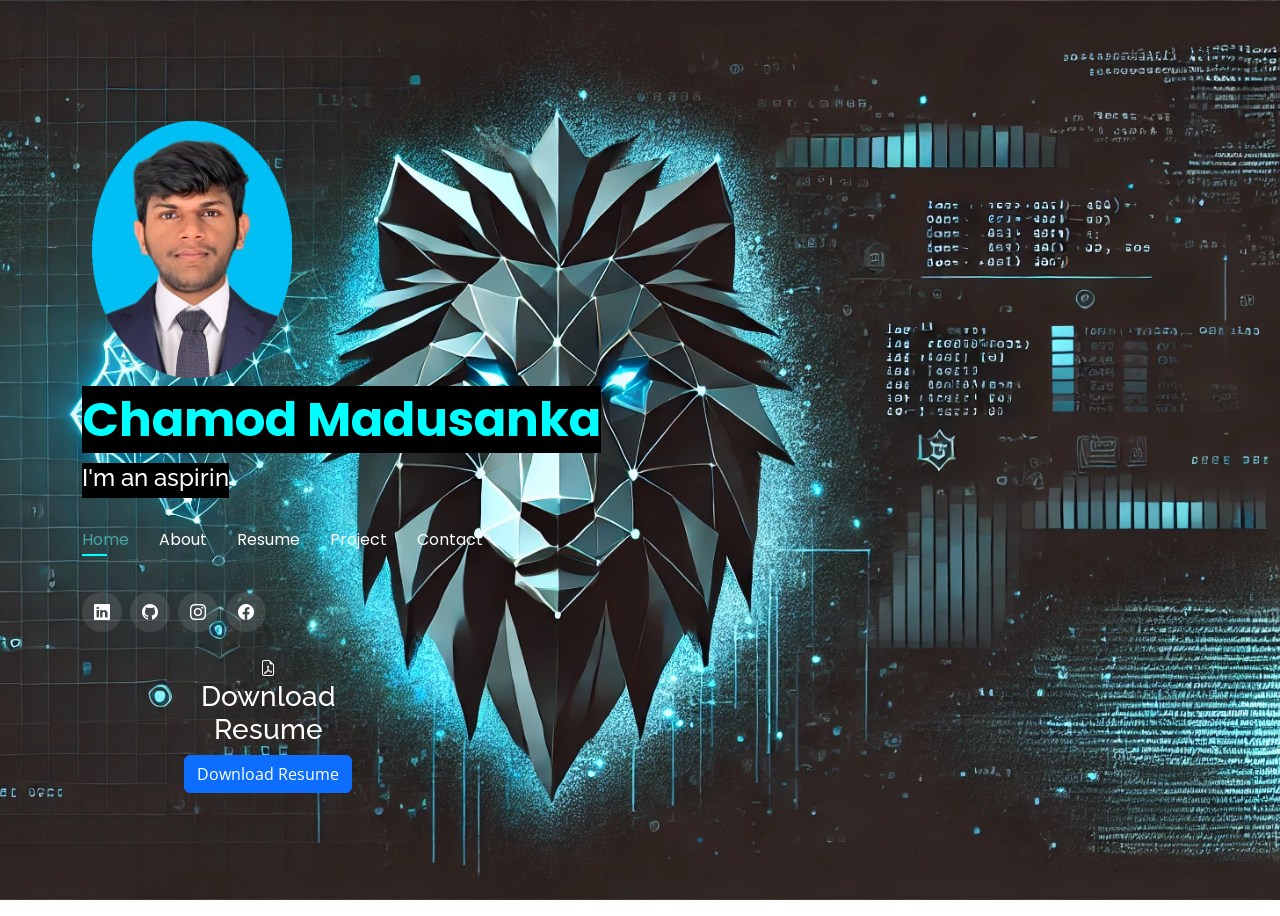
==== commit e6ad16bf: "Update project" ====
--- a/index.html
+++ b/index.html
@@ -38,7 +38,7 @@
   <title>Chamod Madusanka</title>
   <link href="styles.css" rel="stylesheet">
 </head>
-<body>
+
   <header id="header">
     <div class="container">
       
